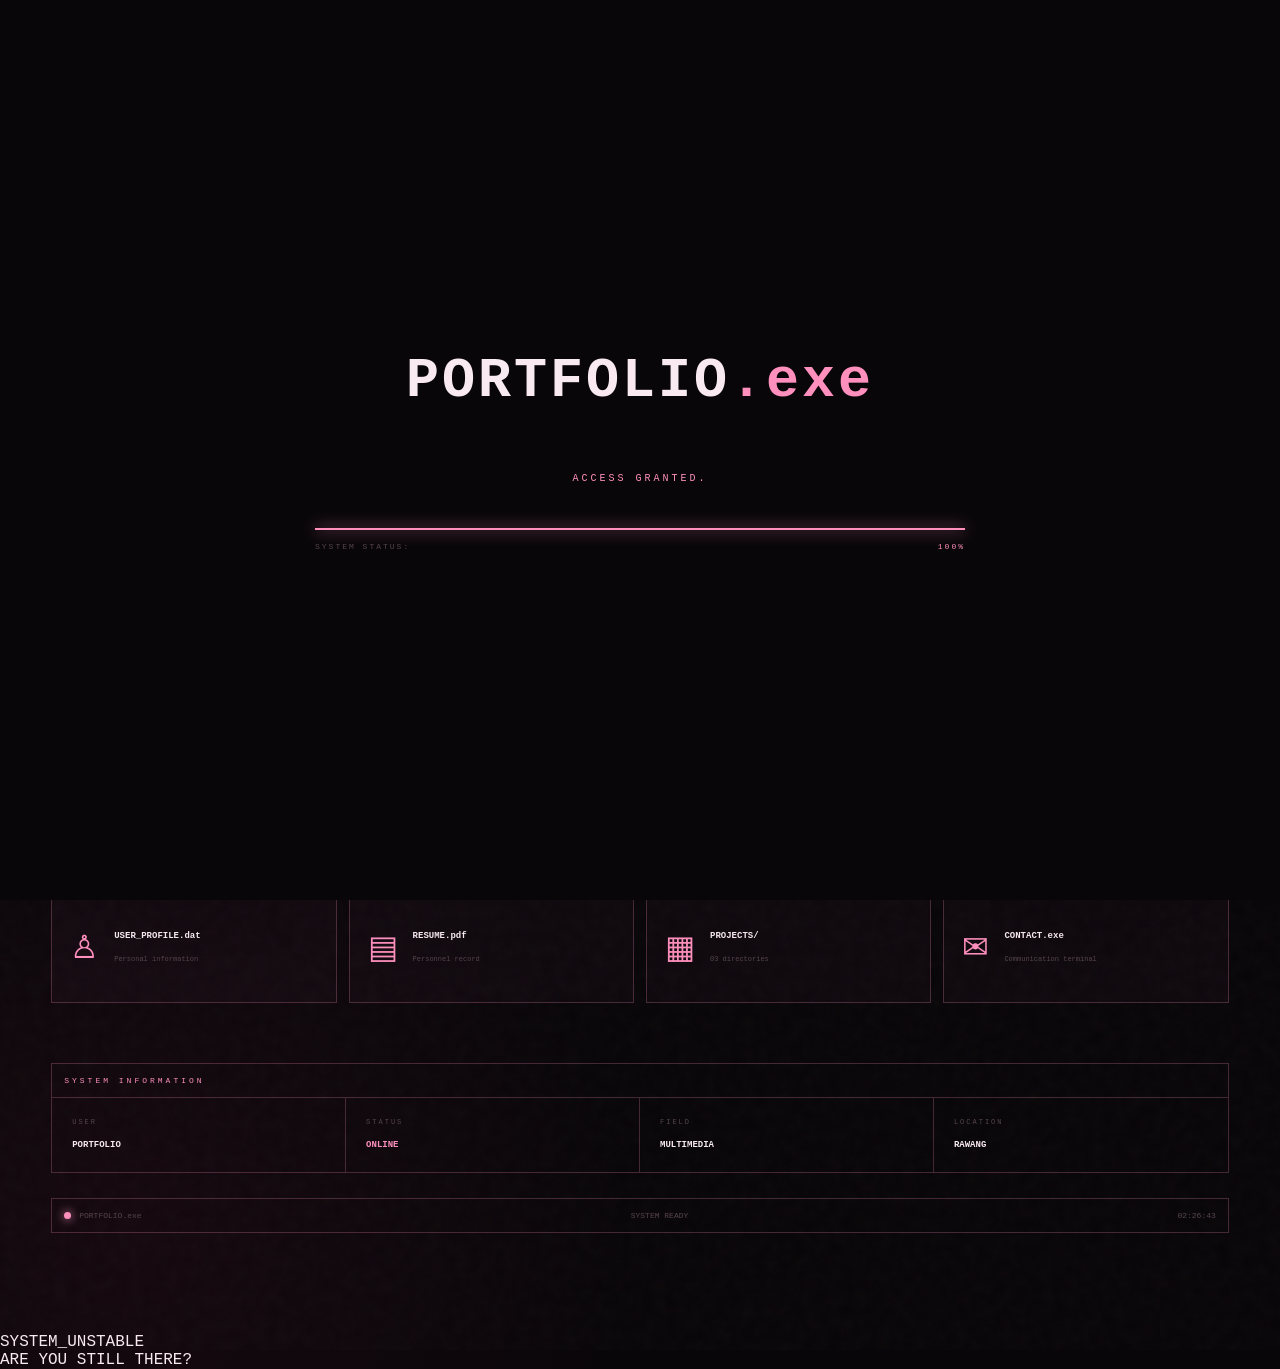
==== index.html @ 496e826a "Convert portfolio pages to HTML" ====
<!DOCTYPE html>
<html lang="en">

<head>

    <meta charset="UTF-8">

    <meta
        name="viewport"
        content="width=device-width, initial-scale=1.0"
    >

    <title>PORTFOLIO.exe</title>

    <link rel="stylesheet" href="style.css">

</head>

<body class="homepage">


<!--BOOT SCREEN-->
    
<div class="boot-screen" id="bootScreen">

    <div class="boot-content">

        <div class="boot-logo">PORTFOLIO<span>.exe</span></div>

        <div class="boot-line"><span id="bootText"></span></div>

        <div class="boot-progress">
            <div class="boot-progress-bar" id="bootProgress"></div>
        </div>

        <div class="boot-status">
            <span>SYSTEM STATUS:</span>
            <span id="bootPercent">0%</span>
        </div>

    </div>

</div>


<!--CRT EFFECTS-->

<div class="scanlines"></div>
<div class="noise"></div>


<!--NAVIGATION--> 

<header class="navbar">

    <a href="index.php" class="logo">PORTFOLIO<span>.exe</span></a>

    <button class="menu-button" onclick="openMenu()">
        <span>MENU</span>
        <span class="menu-icon">☰</span>
    </button>

</header>


<!--MENU--> 

<div class="menu-overlay" id="menuOverlay">

    <button class="menu-close" onclick="closeMenu()">×</button>

    <div class="menu-inner">
        <div class="menu-system">
            SYSTEM MENU // ACCESS LEVEL 01
        </div>

        <a href="index.html"><span>01</span>HOME</a>
        <a href="about.html"><span>02</span>ABOUT</a>
        <a href="resume.html"><span>03</span>RESUME</a>
        <a href="projects.html"><span>04</span>PROJECTS</a>
        <a href="contact.html"><span>05</span>CONTACT</a>

    </div>

</div>


<!--DESKTOP--> 

<main class="desktop">

    <!--TOP SYSTEM BAR--> 
    <div class="system-bar">
        <div>SYSTEM // PORTFOLIO.exe</div>
        <div class="system-status"><span class="status-dot"></span>CONNECTION ACTIVE</div>
    </div>

    <!--FLOATING WINDOW: WARNING--> 
    <div class="floating-window warning-window">
        <div class="window-header">
            <span>WARNING.log</span>
            <span>×</span>
        </div>

        <div class="window-body">
            <span class="warning-symbol">!</span>
            <p>Unidentified user detected.</p>
            <small>This system was not designed for visitors.</small>
        </div>
    </div>

    <!--FLOATING WINDOW: FILE--> 
    <div class="floating-window file-window">
        <div class="window-header">
            <span>FILE_FOUND.tmp</span>
            <span>□</span>
        </div>

        <div class="window-body">
            <div class="file-icon">▧</div>
            
            <div>
                <strong>portfolio.exe</strong>
                <small>4.2 MB</small>
            </div>
        </div>
    </div>

    <!--MAIN COMPUTER WINDOW--> 
    <section class="main-window">
        <div class="window-header main-header">
            <div>
                <span class="window-dot"></span>
                <span class="window-dot"></span>
                <span class="window-dot"></span>
            </div>

            <span>PORTFOLIO.exe</span>
            <span>00:13</span>
        </div>

        <div class="main-window-content">
            <div class="system-label">CONNECTION ESTABLISHED</div>
            <h1 class="hero-title glitch-text" data-text="PORTFOLIO">MIRA DANISHA</h1>
            <P class="hero-subtitle">MULTIMEDIA STUDENT // GAME PROGRAMMER</P>

            <div class="hero-divider"></div>

            <div class="terminal-message">
                <div>>USER DETECTED</div>
                <div>>PORTFOLIO DATABASE FOUND</div>
                <div>>ACCESSING PERSONAL FILES...</div>

                <div class="terminal-highlight">>WELCOME.</div>
            </div>

            <div class="hero-actions">
                <a href="about.html" class="system-button">OPEN PROFILE</a>
                <a href="projects.html" class="system-button primary">ACCESS PROJECTS</a>
            </div>

        </div>

    </section>

    <!--FILE GRID--> 
    <section class="desktop-files">

        <div class="section-heading">
            <span>/SYSTEM/FILES/</span>
            <span> 04 ITEMS</span>
        </div>

        <div class="file-grid">
            <a href="about.html" class="desktop-file">

                <div class="file-icon large">♙</div>

                <div>
                    <strong>USER_PROFILE.dat</strong>
                    <small>Personal information</small>
                </div>

            </a>

            <a href="resume.html" class="desktop-file">

                <div class="file-icon large">▤</div>

                <div>
                    <strong>RESUME.pdf</strong>
                    <small>Personnel record</small>
                </div>

            </a>

            <a href="projects.html" class="desktop-file">

                <div class="file-icon large">▦</div>

                <div>
                    <strong>PROJECTS/</strong>
                    <small>03 directories</small>
                </div>

            </a>

            <a href="contact.html" class="desktop-file">

                <div class="file-icon large">✉</div>

                <div>
                    <strong>CONTACT.exe</strong>
                    <small>Communication terminal</small>
                </div>

            </a>

        </div>

    </section>

    <!--SYSTEM PANEL--> 
    <section class="system-panel">

        <div class="system-panel-title">SYSTEM INFORMATION</div>

        <div class="system-info-grid">

            <div>
                <span>USER</span>
                <strong>PORTFOLIO</strong>
            </div>

            <div>
                <span>STATUS</span>
                <strong class="pink">ONLINE</strong>
            </div>

            <div>
                <span>FIELD</span>
                <strong>MULTIMEDIA</strong>
            </div>

            <div>
                <span>LOCATION</span>
                <strong>RAWANG</strong>
            </div>

        </div>

    </section>

    <!--BOTTOM BAR-->
    <div class="desktop-taskbar">

        <div>
            <span class="status-dot"></span>PORTFOLIO.exe</div>

        <div>SYSTEM READY</div>

        <div id="systemClock">00:00:00</div>

    </div>

</main>


<!--FLOATING RANDOM MESSAGES--> 

<div class="floating-error" id="floatingError">SYSTEM_UNSTABLE</div>

<div class="creepy-message" id="creepyMessage">ARE YOU STILL THERE?</div>

<script src="script.js"></script>

</body>

</html>
---- style.css ----
/*--RESET--*/

*{
    margin: 0;
    padding: 0;
    box-sizing: border-box;
}

html{
    scroll-behavior: smooth;
}

body{
    min-height: 100vh;
    background: radial-gradient(circle at 50% 30%, rgba(255, 100, 160, 0.08), transparent 35%),
    radial-gradient(circle at 10% 90%, rgba(255, 60, 130, 0.05), transparent 30%), #090609;
    color: #f8eaf0;
    font-family: "Courier New", monospace;
    overflow-x: hidden;
    transition: opacity 0.2s ease;
}

body::before{
    content: "";
    position: fixed;
    inset: 0;
    pointer-events: none;
    z-index: 1;
    background: radial-gradient(circle at center, transparent 40%, rgba(0, 0, 0, 0,5) 100%);
}

a{
    color: inherit;
    text-decoration: none;
}

button{
    font: inherit;
}


/*--VARIABLES--*/

:root {
    --black: #090609;
    --black-2: #100a0f;
    --panel: #160d15;
    --panel-2: #1d101b;
    --pink: #ff8fbd;
    --pink-light: #ffc2dc;
    --pink-dark: #a74670;
    --pink-deep: #6e2947;
    --red: #c33d60;
    --white: #f8eaf0;
    --grey: #a8919c;
    --dark-grey: #55434d;
    --border: rgba(255, 143, 189, 0.24);
}


/*--CRT--*/

.scanlines {
    position: fixed;
    inset: 0;
    pointer-events: none;
    z-index: 9990;
    background:
        repeating-linear-gradient(
            to bottom,
            rgba(255,255,255,0.025) 0px,
            rgba(255,255,255,0.025) 1px,
            transparent 1px,
            transparent 4px);
    opacity: 0.35;
}

.noise {
    position: fixed;
    inset: -50%;
    pointer-events: none;
    z-index: 9989;
    opacity: 0.035;
    background-image:
        url("data:image/svg+xml,%3Csvg viewBox='0 0 180 180' xmlns='http://www.w3.org/2000/svg'%3E%3Cfilter id='n'%3E%3CfeTurbulence type='fractalNoise' baseFrequency='.8' numOctaves='3' stitchTiles='stitch'/%3E%3C/filter%3E%3Crect width='100%25' height='100%25' filter='url(%23n)' opacity='.8'/%3E%3C/svg%3E");
    animation:noiseMove 0.25s steps(2) infinite;
}

@keyframes noiseMove {
    0% {
        transform: translate(0,0);
    }

    25% {
        transform: translate(2%, -1%);
    }

    50% {
        transform: translate(-1%, 2%);
    }

    75% {
        transform: translate(1%, 1%);
    }

    100% {
        transform: translate(0,0);
    }
}


/*--BOOT SCREEN--*/

.boot-screen {
    position: fixed;
    inset: 0;
    z-index: 10000;
    display: flex;
    align-items: center;
    justify-content: center;
    background: #090609;
    opacity: 1;
    visibility: visible;
    transition: opacity 0.8s ease, visibility 0.8s ease;
}

.boot-screen.finished {
    opacity: 0;
    visibility: hidden;
    pointer-events: none;
}

.boot-content {
    width: min(650px, 80%);
}

.boot-logo {
    margin-bottom: 60px;
    color: var(--white);
    text-align: center;
    font-size: clamp(25px, 5vw, 55px);
    font-weight: bold;
    letter-spacing: 3px;
}

.boot-logo span {
    color: var(--pink);
}

.boot-line {
    min-height: 30px;
    color: var(--pink);
    font-size: 10px;
    letter-spacing: 3px;
    text-align: center;
}

.boot-progress {
    width: 100%;
    height: 2px;
    margin-top: 25px;
    background: rgba(255,143,189,0.12);
}

.boot-progress-bar {
    width: 0%;
    height: 100%;
    background: var(--pink);
    box-shadow: 0 0 15px var(--pink);
    transition: width 0.15s linear;
}

.boot-status {
    display: flex;
    justify-content: space-between;
    margin-top: 12px;
    color: var(--dark-grey);
    font-size: 8px;
    letter-spacing: 2px;
}

.boot-status span:last-child {
    color: var(--pink);
}


.boot-content.glitch {
    animation: bootGlitch 0.2s steps(2);
}

@keyframes bootGlitch {
    0% {
        transform: translate(0);
    }

    25% {
        transform: translate(-5px, 2px);
    }

    50% {
        transform: translate(5px, -2px);
    }

    75% {
        transform: translate(-3px, 0);
    }

    100% {
        transform: translate(0);
    }
}


/*--NAVBAR--*/

.navbar {
    position: relative;
    z-index: 100;
    display: flex;
    justify-content: space-between;
    align-items: center;
    height: 80px;
    padding: 0 5vw;
    border-bottom: 1px solid var(--border);
    background: rgba(9,6,9,0.88);
    backdrop-filter: blur(12px);
}

.logo {
    color: var(--white);
    font-size: 15px;
    font-weight: bold;
    letter-spacing: 2px;
    transition: color 0.2s ease;
}

.logo span {
    color: var(--pink);
}

.logo:hover {
    color: var(--pink);
}

.menu-button {
    display: flex;
    align-items: center;
    gap: 15px;
    padding: 10px 14px;
    border: 1px solid var(--border);
    background: rgba(255,143,189,0.03);
    color: var(--pink);
    cursor: pointer;
    letter-spacing: 2px;
    font-size: 9px;
    transition: 0.2s ease;
}

.menu-button:hover {
    background: rgba(255,143,189,0.12);
    box-shadow: 0 0 25px rgba(255,143,189,0.1);
}


/*--MENU--*/

.menu-overlay {
    position: fixed;
    inset: 0;
    z-index: 5000;
    display: flex;
    align-items: center;
    justify-content: center;
    background: rgba(9,6,9,0.97);
    opacity: 0;
    visibility: hidden;
    transition: 0.3s ease;
}

.menu-overlay.active {
    opacity: 1;
    visibility: visible;
}

.menu-close {
    position: absolute;
    top: 30px;
    right: 5vw;
    border: none;
    background: none;
    color: var(--pink);
    font-size: 35px;
    cursor: pointer;
}

.menu-inner {
    width: min(650px, 85%);
}

.menu-system {
    margin-bottom: 30px;
    color: var(--dark-grey);
    font-size: 9px;
    letter-spacing: 3px;
}

.menu-inner a {
    display: flex;
    align-items: center;
    gap: 25px;
    padding: 18px 0;
    border-bottom: 1px solid var(--border);
    color: var(--white);
    font-size: clamp(24px, 4vw, 48px);
    font-weight: bold;
    transition: 0.2s ease;
}

.menu-inner a span {
    color: var(--pink);
    font-size: 10px;
}


.menu-inner a:hover {
    padding-left: 20px;
    color: var(--pink);
}


/*--HOME DESKTOP--*/

.desktop {
    position: relative;
    width: min(1450px, 92%);
    margin: 30px auto 100px;
}

.system-bar {
    display: flex;
    justify-content: space-between;
    padding: 10px 14px;
    border: 1px solid var(--border);
    color: var(--dark-grey);
    font-size: 8px;
    letter-spacing: 2px;
}

.system-status {
    display: flex;
    align-items: center;
    gap: 8px;
}

.status-dot {
    display: inline-block;
    width: 7px;
    height: 7px;
    border-radius: 50%;
    background: var(--pink);
    box-shadow: 0 0 10px var(--pink);
    animation: pulse 2s infinite;
}

@keyframes pulse {

    0%,
    100% {
        opacity: 1;
    }

    50% {
        opacity: 0.35;
    }
}


/*--FLOATING WINDOWS--*/

.floating-window {
    position: absolute;
    z-index: 5;
    width: 230px;
    border: 1px solid var(--border);
    background: rgba(15,8,14,0.93);
    box-shadow: 0 20px 60px rgba(0,0,0,0.4);
    backdrop-filter: blur(10px);
}

.warning-window {
    top: 80px;
    left: -20px;
    transform: rotate(-2deg);
}

.file-window {
    top: 250px;
    right: -20px;
    transform: rotate(2deg);
}

.window-header {
    display: flex;
    justify-content: space-between;
    padding: 8px 10px;
    border-bottom: 1px solid var(--border);
    color: var(--dark-grey);
    font-size: 8px;
    letter-spacing: 1px;
}

.window-body {
    display: flex;
    gap: 12px;
    align-items: center;
    padding: 18px;
    font-size: 9px;
}

.window-body p {
    color: var(--pink-light);
}

.window-body small {
    display: block;
    margin-top: 5px;
    color: var(--dark-grey);
}

.warning-symbol {
    display: flex;
    align-items: center;
    justify-content: center;
    width: 30px;
    height: 30px;
    border: 1px solid var(--red);
    color: var(--red);
    font-weight: bold;
}

.file-icon {
    color: var(--pink);
    font-size: 25px;
}

.file-icon.large {
    font-size: 32px;
}


/*--MAIN WINDOW--*/

.main-window {
    position: relative;
    width: min(1000px, 90%);
    min-height: 550px;
    margin: 50px auto 80px;
    border: 1px solid var(--border);
    background:
        linear-gradient(
            145deg,
            rgba(28,14,25,0.95),
            rgba(12,7,12,0.97));
    box-shadow:
        0 30px 100px rgba(0,0,0,0.5),
        0 0 80px rgba(255,80,140,0.05);

}

.main-header {
    height: 42px;
    align-items: center;
}

.window-dot {
    display: inline-block;
    width: 7px;
    height: 7px;
    margin-right: 4px;
    border: 1px solid var(--pink-dark);
    border-radius: 50%;
}

.main-window-content {
    display: flex;
    flex-direction: column;
    justify-content: center;
    min-height: 508px;
    padding: 60px;
}

.system-label {
    color: var(--pink);
    font-size: 9px;
    letter-spacing: 5px;
}

.hero-title {
    margin-top: 20px;
    font-size: clamp(55px, 10vw, 130px);
    line-height: 0.9;
    letter-spacing: -6px;
    color: var(--white);
    text-shadow: 4px 0 var(--pink-dark);
}

.hero-subtitle {
    margin-top: 25px;
    color: var(--grey);
    font-size: 10px;
    letter-spacing: 3px;
}

.hero-divider {
    width: 100%;
    height: 1px;
    margin: 40px 0;
    background: linear-gradient(90deg, var(--pink), transparent);
}

.terminal-message {
    color: var(--grey);
    font-size: 10px;
    line-height: 2;
}

.terminal-highlight {
    color: var(--pink);
}

.hero-actions {
    display: flex;
    flex-wrap: wrap;
    gap: 12px;
    margin-top: 35px;
}

.system-button {
    display: inline-flex;
    align-items: center;
    justify-content: center;
    min-height: 44px;
    padding: 0 20px;
    border: 1px solid var(--border);
    background: rgba(255,143,189,0.03);
    color: var(--pink-light);
    font-size: 9px;
    letter-spacing: 2px;
    cursor: pointer;
    transition: 0.25s ease;
}

.system-button:hover {
    background: var(--pink);
    border-color: var(--pink);
    color: var(--black);
    box-shadow: 0 0 30px rgba(255,143,189,0.25);
}

.system-button.primary {
    background: var(--pink);
    border-color: var(--pink);
    color: var(--black);
}

.system-button.primary:hover {
    background: var(--pink-light);
}


/*--DESKTOP FILES--*/

.desktop-files {
    margin-top: 50px;
}

.section-heading {
    display: flex;
    justify-content: space-between;
    padding-bottom: 12px;
    border-bottom: 1px solid var(--border);
    color: var(--dark-grey);
    font-size: 8px;
    letter-spacing: 3px;
}

.file-grid {
    display: grid;
    grid-template-columns: repeat(4, 1fr);
    gap: 12px;
    margin-top: 15px;
}

.desktop-file {
    display: flex;
    align-items: center;
    gap: 15px;
    min-height: 110px;
    padding: 18px;
    border: 1px solid var(--border);
    background: rgba(255,143,189,0.025);
    transition: 0.25s ease;
}

.desktop-file:hover {
    transform: translateY(-5px);
    border-color: var(--pink);
    background: rgba(255,143,189,0.08);
}

.desktop-file strong {
    display: block;
    margin-bottom: 7px;
    color: var(--white);
    font-size: 9px;
}

.desktop-file small {
    color: var(--dark-grey);
    font-size: 7px;
}


/*--SYSTEM PANEL--*/

.system-panel {
    margin-top: 60px;
    border: 1px solid var(--border);
}

.system-panel-title {
    padding: 12px;
    border-bottom: 1px solid var(--border);
    color: var(--pink);
    font-size: 8px;
    letter-spacing: 3px;
}

.system-info-grid {
    display: grid;
    grid-template-columns: repeat(4, 1fr);
}

.system-info-grid > div {
    padding: 20px;
    border-right: 1px solid var(--border);
}

.system-info-grid > div:last-child {
    border-right: none;
}

.system-info-grid span {
    display: block;
    margin-bottom: 8px;
    color: var(--dark-grey);
    font-size: 7px;
    letter-spacing: 2px;
}

.system-info-grid strong {
    font-size: 9px;
}

.pink {
    color: var(--pink);
}


/*--TASKBAR--*/

.desktop-taskbar {
    display: flex;
    justify-content: space-between;
    margin-top: 25px;
    padding: 12px;
    border: 1px solid var(--border);
    color: var(--dark-grey);
    font-size: 8px;
}

.desktop-taskbar > div:first-child {
    display: flex;
    align-items: center;
    gap: 8px;
}


/*--INNER PAGE--*/

.page-shell {
    width: min(1200px, 90%);
    margin: 40px auto 100px;
}

.page-topbar {
    display: flex;
    justify-content: space-between;
    padding-bottom: 12px;
    border-bottom: 1px solid var(--border);
    color: var(--dark-grey);
    font-size: 8px;
    letter-spacing: 2px;
}

.classified {
    color: var(--pink);
    font-size: 8px;
    letter-spacing: 4px;
}


/*--PROFILE--*/

.profile-file {
    margin-top: 40px;
    border: 1px solid var(--border);
    background: rgba(255,143,189,0.025);
}

.file-titlebar {
    display: flex;
    justify-content: space-between;
    padding: 12px 16px;
    border-bottom: 1px solid var(--border);
    color: var(--dark-grey);
    font-size: 8px;
}

.profile-content {
    display: grid;
    grid-template-columns: 280px 1fr;
    gap: 50px;
    padding: 50px;
}

.profile-photo {
    display: flex;
    flex-direction: column;
    align-items: center;
    justify-content: center;
    aspect-ratio: 1;
    border: 1px dashed var(--pink-dark);
    background:
        repeating-linear-gradient(
            45deg,
            rgba(255,143,189,0.03),
            rgba(255,143,189,0.03) 10px,
            transparent 10px,
            transparent 20px
        );
    color: var(--pink);
}

.profile-photo small {
    margin-top: 10px;
    color: var(--dark-grey);
    font-size: 7px;
}

.profile-status {
    margin-top: 12px;
    color: var(--dark-grey);
    font-size: 8px;
    letter-spacing: 2px;
}

.profile-status .status-dot {
    margin-right: 8px;
}

.profile-information h1 {
    margin: 12px 0 25px;
    font-size: clamp(40px, 7vw, 80px);
    line-height: 0.9;
}

.profile-information p {
    max-width: 700px;
    color: var(--grey);
    font-size: 11px;
    line-height: 1.9;
}

.profile-information .large-text {
    margin-bottom: 20px;
    color: var(--pink-light);
    font-size: 14px;
}

.profile-data {
    display: grid;
    grid-template-columns: repeat(3, 1fr);
    margin-top: 40px;
    border: 1px solid var(--border);
}

.profile-data div {
    padding: 15px;
    border-right: 1px solid var(--border);
}

.profile-data div:last-child {
    border-right: none;
}

.profile-data span {
    display: block;
    margin-bottom: 8px;
    color: var(--dark-grey);
    font-size: 7px;
}

.profile-data strong {
    color: var(--pink);
    font-size: 8px;
}


/*--DATA SECTION--*/

.data-section {
    margin-top: 60px;
}

.interest-terminal {
    margin-top: 15px;
    padding: 25px;
    border: 1px solid var(--border);
    background: #0d080c;
}

.terminal-line {
    color: var(--dark-grey);
    font-size: 9px;
    line-height: 1.8;
}

.interest-row {
    display: flex;
    gap: 25px;
    padding: 16px 0;
    border-bottom: 1px solid rgba(255,143,189,0.1);
}

.interest-row span {
    color: var(--pink-dark);
    font-size: 8px;
}

.interest-row strong {
    color: var(--pink-light);
    font-size: 10px;
}

.page-navigation {
    display: flex;
    gap: 12px;
    margin-top: 30px;
}


/*--RESUME--*/

.resume-terminal {
    margin-top: 40px;
    border: 1px solid var(--border);
    background: rgba(255,143,189,0.025);
}

.terminal-header {
    display: flex;
    justify-content: space-between;
    padding: 12px 16px;
    border-bottom: 1px solid var(--border);
    color: var(--dark-grey);
    font-size: 8px;
    letter-spacing: 1px;
}

.resume-intro {
    padding: 50px;
    border-bottom: 1px solid var(--border);
}

.resume-intro h1 {
    margin: 15px 0;
    font-size: clamp(50px, 8vw, 90px);
}

.resume-intro p {
    color: var(--grey);
    font-size: 10px;
}

.resume-block {
    display: grid;
    grid-template-columns: 70px 1fr;
    gap: 30px;
    padding: 35px 50px;
    border-bottom: 1px solid var(--border);
}

.resume-number {
    color: var(--pink-dark);
    font-size: 11px;
}

.resume-label {
    color: var(--pink);
    font-size: 8px;
    letter-spacing: 3px;
}

.resume-block h2 {
    margin: 10px 0;
    font-size: 20px;
}

.resume-block p,
.resume-block li {
    color: var(--grey);
    font-size: 10px;
    line-height: 1.8;
}

.resume-block ul {
    padding-left: 18px;
    margin-top: 15px;
}

.skill-terminal {
    display: flex;
    flex-wrap: wrap;
    gap: 8px;
    margin-top: 20px;
}

.skill-terminal span,
.tag-row span,
.tools-panel span {
    padding: 8px 10px;
    border: 1px solid var(--border);
    color: var(--pink-light);
    font-size: 7px;
    letter-spacing: 1px;
}

.pdf-access {
    display: flex;
    justify-content: space-between;
    align-items: center;
    gap: 20px;
    padding: 35px 50px;
}

.pdf-access h2 {
    margin: 8px 0;
}

.pdf-access p {
    color: var(--grey);
    font-size: 9px;
}


/*--PROJECT DIRECTORY--*/

.projects-directory {
    margin-top: 50px;
}

.directory-heading {
    display: flex;
    justify-content: space-between;
    align-items: flex-end;
}

.directory-heading h1 {
    margin-top: 15px;
    font-size: clamp(50px, 9vw, 100px);
    line-height: 0.85;
}

.directory-count {
    color: var(--dark-grey);
    font-size: 8px;
}

.project-folders {
    display: grid;
    grid-template-columns: repeat(3, 1fr);
    gap: 15px;
    margin-top: 60px;
}

.project-folder {
    min-height: 360px;
    padding: 25px;
    border: 1px solid var(--border);
    background:
        linear-gradient(
            150deg,
            rgba(255,143,189,0.06),
            transparent
        );

    transition:
        0.3s ease;
}

.project-folder:hover {
    transform: translateY(-8px);
    border-color: var(--pink);
    box-shadow:
        0 20px 60px rgba(0,0,0,0.4),
        0 0 40px rgba(255,143,189,0.05);
}

.folder-top {
    display: flex;
    justify-content: space-between;
    color: var(--dark-grey);
    font-size: 8px;
}

.folder-icon {
    margin: 45px 0 20px;
    color: var(--pink);
    font-size: 70px;
    opacity: 0.7;
}

.project-folder h2 {
    font-size: 20px;
}

.project-folder p {
    margin-top: 15px;
    color: var(--grey);
    font-size: 9px;
    line-height: 1.8;
}

.folder-info {
    display: flex;
    gap: 10px;
    margin-top: 30px;
    padding-top: 15px;
    border-top: 1px solid var(--border);
    color: var(--dark-grey);
    font-size: 7px;
}

.terminal-note {
    margin-top: 30px;
    color: var(--dark-grey);
    font-size: 8px;
}

.terminal-note > span:first-child {
    color: var(--pink);
}

.blink {
    color: var(--pink);
    animation: blink 1s infinite;
}

@keyframes blink {
    50% {
        opacity: 0;
    }
}
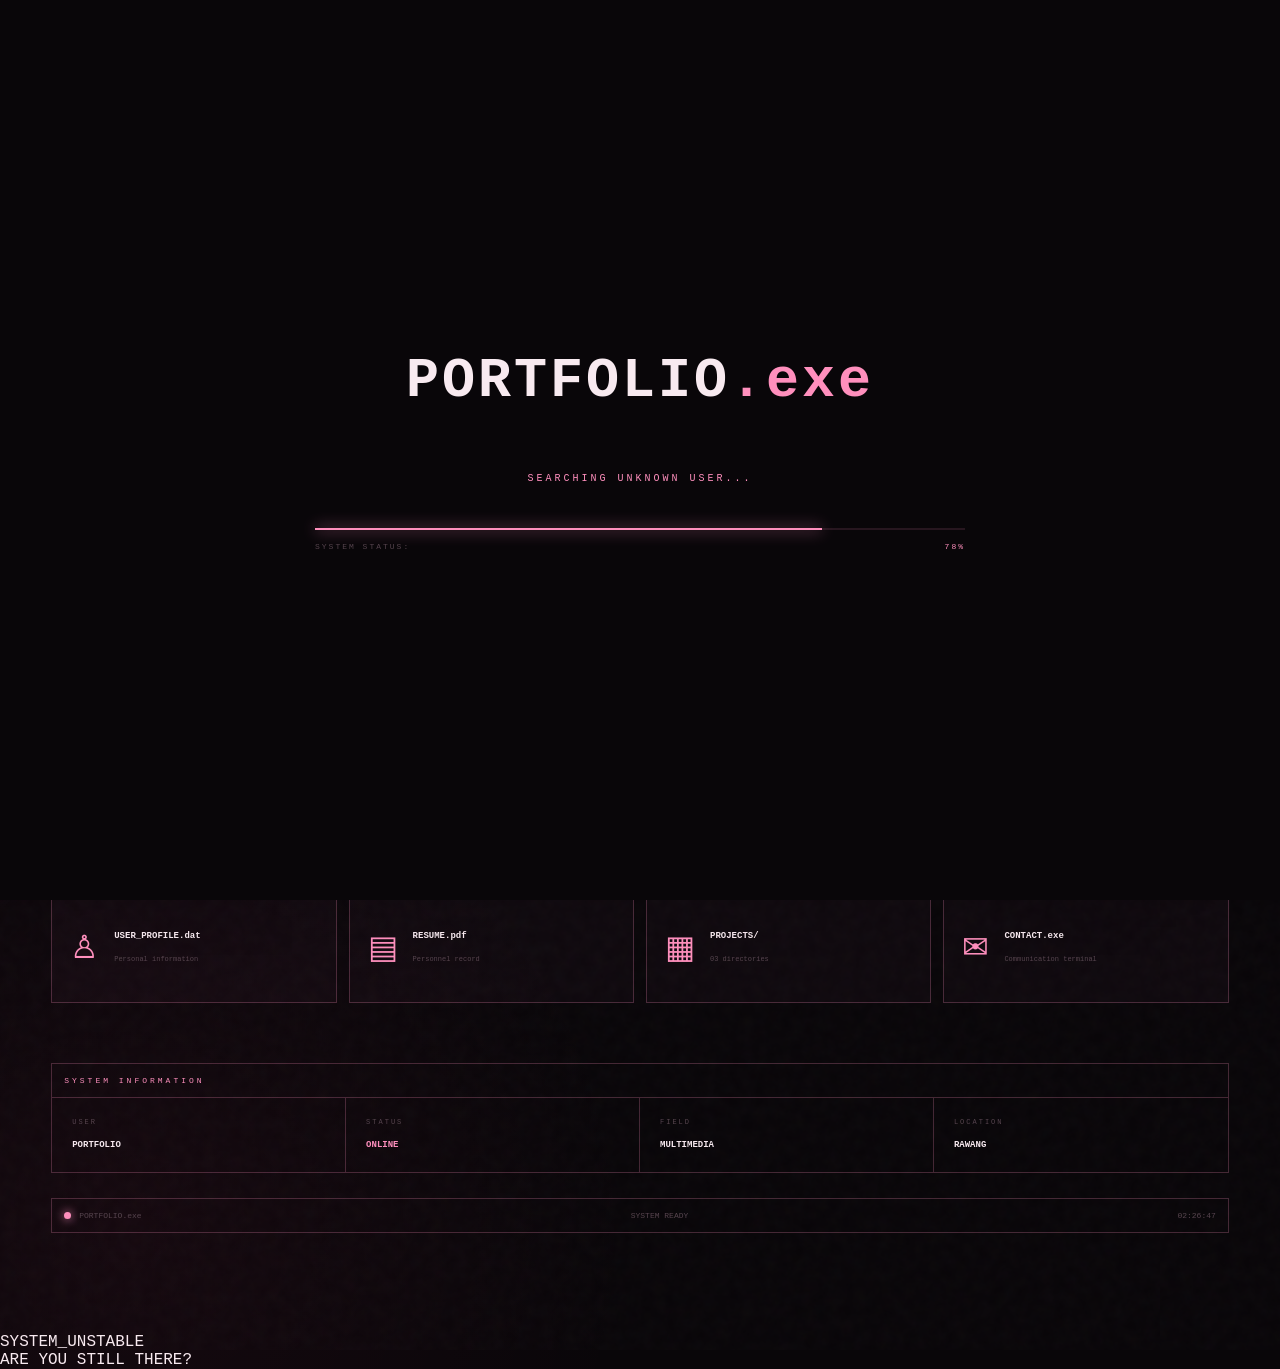
==== commit b201a3ab: "corrected file name in index.html" ====
--- a/index.html
+++ b/index.html
@@ -53,7 +53,7 @@
 
 <header class="navbar">
 
-    <a href="index.php" class="logo">PORTFOLIO<span>.exe</span></a>
+    <a href="index.html" class="logo">PORTFOLIO<span>.exe</span></a>
 
     <button class="menu-button" onclick="openMenu()">
         <span>MENU</span>
